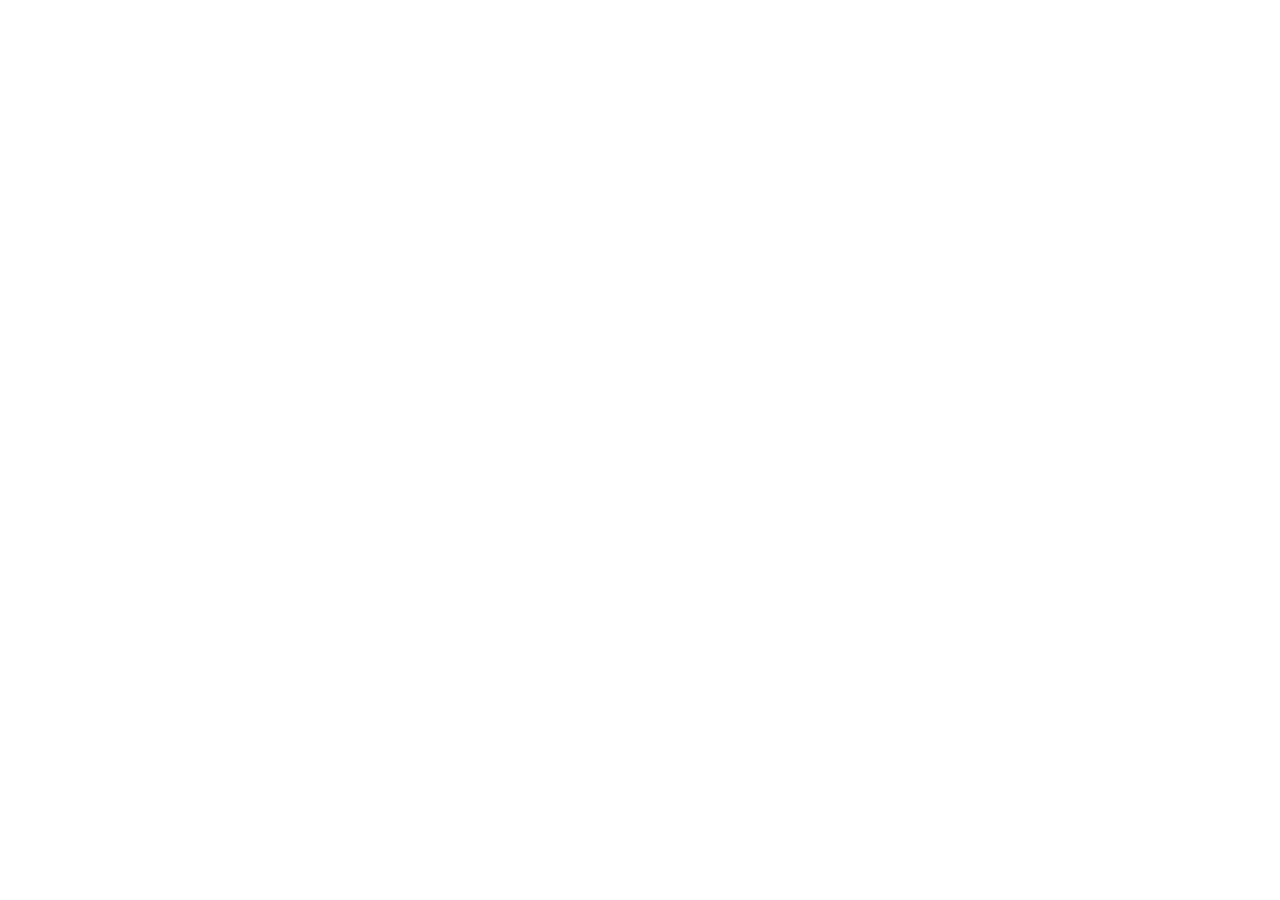
==== index.html @ c3db59fe "build" ====
<!doctype html>
<html lang="en">
  <head>
    <meta charset="UTF-8" />
    <link rel="icon" type="image/x-icon" href="./favicon.ico" />
    <meta name="viewport" content="width=device-width, initial-scale=1.0" />
    <title>Halim Djenaoucine — Full-Stack Developer & AI Integrator</title>
    <script type="module" crossorigin src="/live-ai-portfolio/assets/index-BgkI38fw.js"></script>
    <link rel="stylesheet" crossorigin href="/live-ai-portfolio/assets/styles-C-OwMD3h.css">
  </head>
  <body>
    <div id="root"></div>
    <!--
      IMPORTANT: This file is for the Vite dev server only.
      For GitHub Pages deployment, use the built output from:
        dist/live-ai-portfolio/

      Or use the GitHub Actions workflow at:
        .github/workflows/deploy.yml
    -->
  </body>
</html>
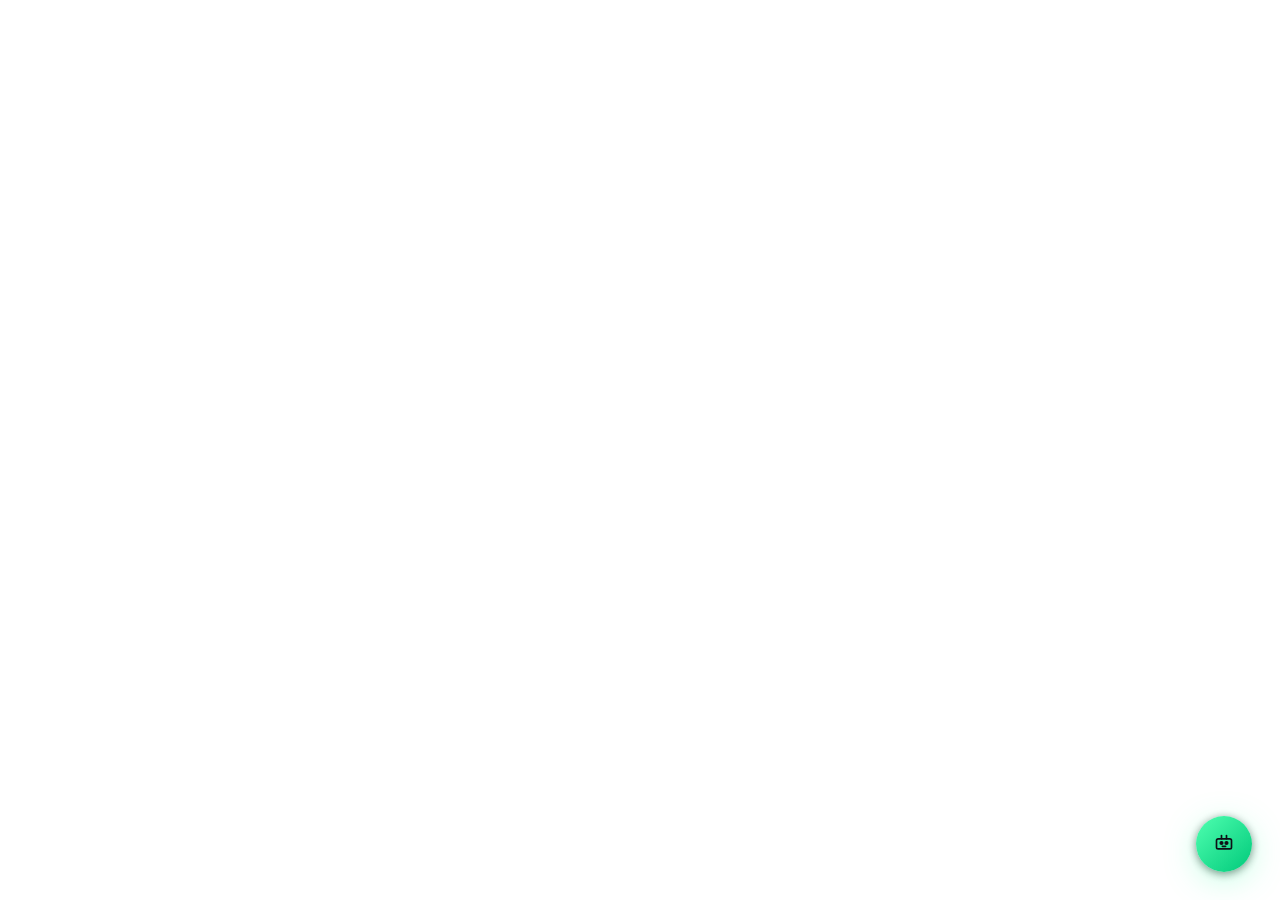
==== commit 8ba025c3: "live build" ====
--- a/index.html
+++ b/index.html
@@ -5,8 +5,8 @@
     <link rel="icon" type="image/x-icon" href="./favicon.ico" />
     <meta name="viewport" content="width=device-width, initial-scale=1.0" />
     <title>Halim Djenaoucine — Full-Stack Developer & AI Integrator</title>
-    <script type="module" crossorigin src="/live-ai-portfolio/assets/index-BgkI38fw.js"></script>
-    <link rel="stylesheet" crossorigin href="/live-ai-portfolio/assets/styles-C-OwMD3h.css">
+    <script type="module" crossorigin src="/live-ai-portfolio/assets/index-CE5rn8Zq.js"></script>
+    <link rel="stylesheet" crossorigin href="/live-ai-portfolio/assets/styles-DQMZEDX8.css">
   </head>
   <body>
     <div id="root"></div>
@@ -18,5 +18,11 @@
       Or use the GitHub Actions workflow at:
         .github/workflows/deploy.yml
     -->
+    <!--
+      Chatbot widget: vanilla Web Component with Shadow DOM.
+      Loaded as a plain script — completely outside React, Tailwind,
+      and TanStack Router to prevent the input-focus freeze.
+    -->
+    <script src="./chatbot-widget.js" defer></script>
   </body>
 </html>
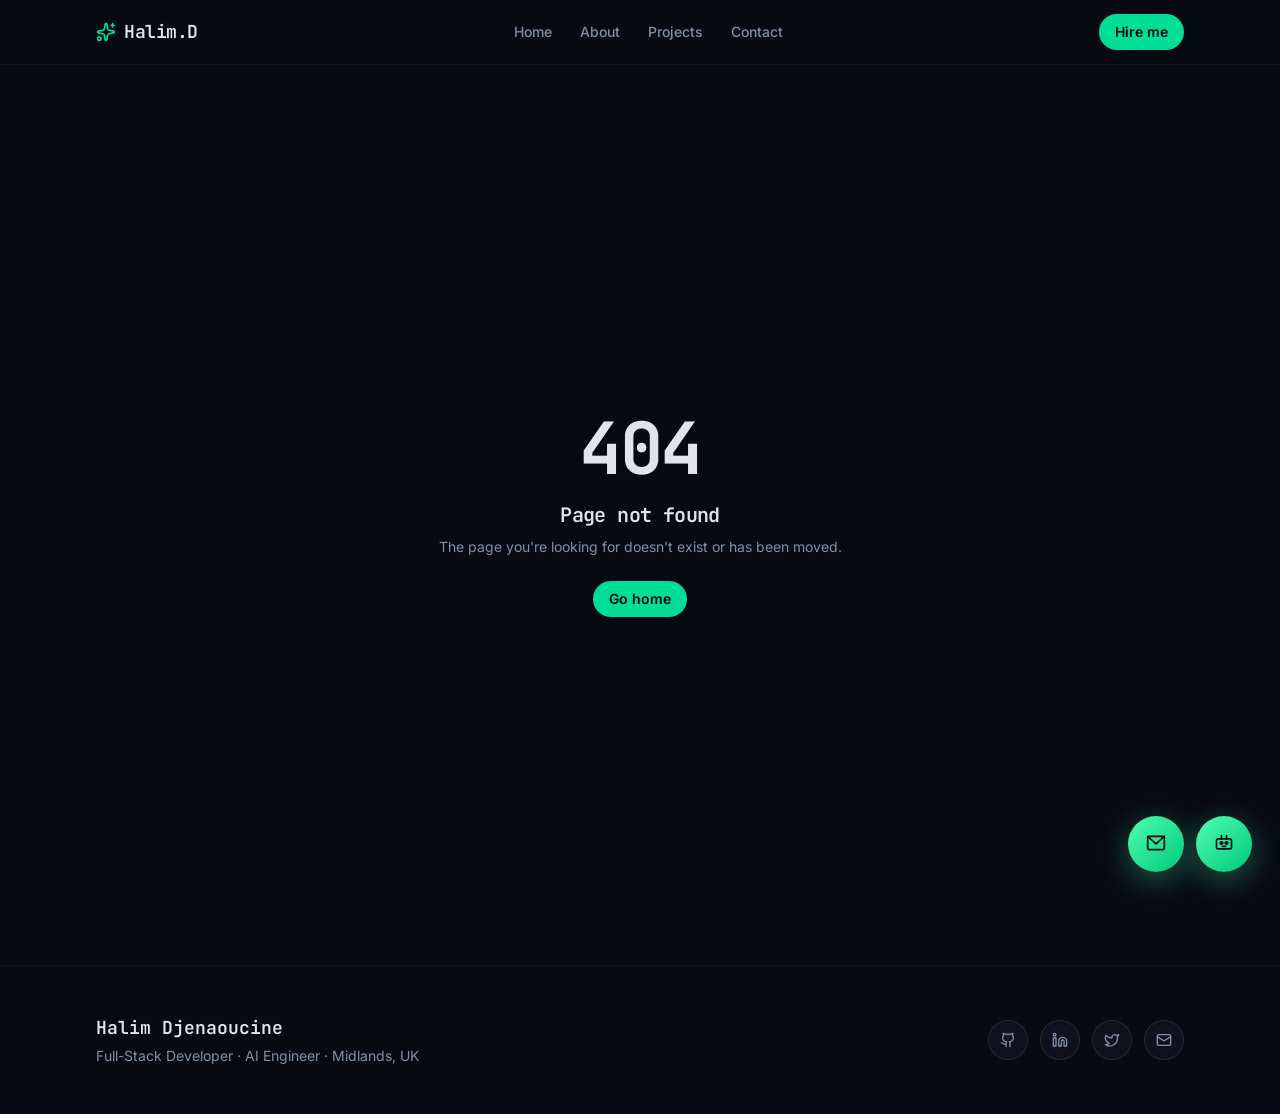
==== commit 9c664576: "SEO for Midlands/AI engineer, CV download, longer chatbot bubble, no contact bubble" ====
--- a/index.html
+++ b/index.html
@@ -2,21 +2,172 @@
 <html lang="en">
   <head>
     <meta charset="UTF-8" />
+    <meta name="viewport" content="width=device-width, initial-scale=1.0" />
     <link rel="icon" type="image/x-icon" href="./favicon.ico" />
-    <meta name="viewport" content="width=device-width, initial-scale=1.0" />
-    <title>Halim Djenaoucine — Full-Stack Developer & AI Integrator</title>
-    <script type="module" crossorigin src="/live-ai-portfolio/assets/index-CE5rn8Zq.js"></script>
-    <link rel="stylesheet" crossorigin href="/live-ai-portfolio/assets/styles-DQMZEDX8.css">
+
+    <!-- ── Primary SEO ─────────────────────────────────────────────────── -->
+    <title>Halim Djenaoucine — Full-Stack Developer &amp; AI Engineer | Midlands, UK</title>
+    <meta
+      name="description"
+      content="Halim Djenaoucine is a full-stack developer and AI engineer based in the Midlands, UK. 6+ years building PHP/Laravel, Node.js, React and React Native products, plus local LLMs, RAG pipelines and production AI integrations. Available for full-time, contract and freelance work."
+    />
+    <meta
+      name="keywords"
+      content="full-stack developer Midlands, AI engineer UK, hire full-stack developer, freelance Laravel developer, React developer UK, Node.js developer, React Native developer, RAG developer, LLM integration, AI integration Midlands, Halim Djenaoucine"
+    />
+    <meta name="author" content="Halim Djenaoucine" />
+    <meta name="robots" content="index, follow, max-image-preview:large, max-snippet:-1" />
+    <meta name="theme-color" content="#0f1117" />
+    <meta name="geo.region" content="GB" />
+
+    <!-- ── Social / Open Graph ─────────────────────────────────────────── -->
+    <meta property="og:type" content="website" />
+    <meta property="og:site_name" content="Halim Djenaoucine" />
+    <meta property="og:locale" content="en_GB" />
+    <meta
+      property="og:title"
+      content="Halim Djenaoucine — Full-Stack Developer &amp; AI Engineer | Midlands, UK"
+    />
+    <meta
+      property="og:description"
+      content="Full-stack developer and AI engineer in the Midlands, UK. Laravel, Node.js, React, React Native, local LLMs and RAG pipelines. Available for hire."
+    />
+    <meta property="og:url" content="https://halim-djenaoucine.co.uk/" />
+    <meta property="og:image" content="https://halim-djenaoucine.co.uk/og-image.jpg" />
+    <meta property="og:image:alt" content="Halim Djenaoucine — full-stack developer and AI engineer" />
+    <meta property="og:image:width" content="1200" />
+    <meta property="og:image:height" content="1200" />
+    <meta name="twitter:card" content="summary_large_image" />
+    <meta name="twitter:title" content="Halim Djenaoucine — Full-Stack Developer &amp; AI Engineer" />
+    <meta
+      name="twitter:description"
+      content="Full-stack developer and AI engineer in the Midlands, UK. Laravel, Node.js, React, React Native, local LLMs and RAG pipelines."
+    />
+    <meta name="twitter:image" content="https://halim-djenaoucine.co.uk/og-image.jpg" />
+
+    <!-- ── Structured data (Google rich results + AI answer engines) ───── -->
+    <script type="application/ld+json">
+      {
+        "@context": "https://schema.org",
+        "@graph": [
+          {
+            "@type": "Person",
+            "@id": "https://halim-djenaoucine.co.uk/#person",
+            "name": "Halim Djenaoucine",
+            "givenName": "Halim",
+            "familyName": "Djenaoucine",
+            "url": "https://halim-djenaoucine.co.uk/",
+            "image": "https://halim-djenaoucine.co.uk/og-image.jpg",
+            "email": "mailto:djenahalim@gmail.com",
+            "jobTitle": ["Full-Stack Developer", "AI Engineer"],
+            "description": "Full-stack developer and AI engineer based in the Midlands, UK, with 6+ years of experience delivering web, mobile and AI-powered products.",
+            "address": {
+              "@type": "PostalAddress",
+              "addressRegion": "Midlands",
+              "addressCountry": "GB"
+            },
+            "knowsLanguage": ["English", "French", "Arabic", "Kabyle"],
+            "knowsAbout": [
+              "Full-stack web development",
+              "Laravel",
+              "PHP",
+              "Node.js",
+              "React",
+              "Vue.js",
+              "React Native",
+              "TypeScript",
+              "PostgreSQL",
+              "MySQL",
+              "REST APIs",
+              "AI integration",
+              "Large language models (LLMs)",
+              "Retrieval-augmented generation (RAG)",
+              "Embeddings",
+              "Model fine-tuning",
+              "Local LLM deployment",
+              "Docker",
+              "CI/CD"
+            ],
+            "hasOccupation": [
+              { "@type": "Occupation", "name": "Full-Stack Developer" },
+              { "@type": "Occupation", "name": "AI Engineer" }
+            ],
+            "sameAs": [
+              "https://github.com/djenahalim",
+              "https://www.linkedin.com/in/halim-djenaoucine",
+              "https://x.com/DjenaHalim71531"
+            ]
+          },
+          {
+            "@type": "WebSite",
+            "@id": "https://halim-djenaoucine.co.uk/#website",
+            "url": "https://halim-djenaoucine.co.uk/",
+            "name": "Halim Djenaoucine — Full-Stack Developer & AI Engineer",
+            "inLanguage": "en-GB",
+            "publisher": { "@id": "https://halim-djenaoucine.co.uk/#person" }
+          },
+          {
+            "@type": "ProfessionalService",
+            "@id": "https://halim-djenaoucine.co.uk/#service",
+            "name": "Halim Djenaoucine — Full-Stack Development & AI Engineering",
+            "url": "https://halim-djenaoucine.co.uk/",
+            "image": "https://halim-djenaoucine.co.uk/og-image.jpg",
+            "email": "djenahalim@gmail.com",
+            "address": {
+              "@type": "PostalAddress",
+              "addressRegion": "Midlands",
+              "addressCountry": "GB"
+            },
+            "areaServed": [
+              { "@type": "Place", "name": "Midlands, United Kingdom" },
+              { "@type": "Place", "name": "United Kingdom" },
+              { "@type": "Place", "name": "Worldwide (remote)" }
+            ],
+            "availableLanguage": ["English", "French", "Arabic", "Kabyle"],
+            "serviceType": [
+              "Full-stack web development",
+              "Mobile app development",
+              "AI integration",
+              "LLM and RAG implementation",
+              "Custom model fine-tuning"
+            ],
+            "founder": { "@id": "https://halim-djenaoucine.co.uk/#person" }
+          }
+        ]
+      }
+    </script>
+    <script type="module" crossorigin src="/assets/index-BSxWbO5T.js"></script>
+    <link rel="stylesheet" crossorigin href="/assets/styles-D9j_j5q4.css">
   </head>
   <body>
     <div id="root"></div>
+    <!-- Fallback for crawlers/visitors without JavaScript. -->
+    <noscript>
+      <main>
+        <h1>Halim Djenaoucine — Full-Stack Developer &amp; AI Engineer</h1>
+        <p>
+          I'm Halim Djenaoucine, a full-stack developer and AI engineer based in the Midlands,
+          United Kingdom. Over 6+ years I've built web, mobile and AI-powered products with PHP,
+          Laravel, Node.js, React, Vue.js and React Native, and integrated local LLMs, RAG
+          pipelines, embeddings and fine-tuned models into production systems.
+        </p>
+        <p>Available for full-time, contract and freelance work — on-site in the Midlands or remote worldwide.</p>
+        <ul>
+          <li><a href="/about">About Halim</a></li>
+          <li><a href="/projects">Projects</a></li>
+          <li><a href="/contact">Contact</a></li>
+          <li><a href="/Halim-Djenaoucine-CV.pdf">Download CV (PDF)</a></li>
+          <li><a href="mailto:djenahalim@gmail.com">djenahalim@gmail.com</a></li>
+          <li><a href="https://github.com/djenahalim">GitHub</a></li>
+          <li><a href="https://www.linkedin.com/in/halim-djenaoucine">LinkedIn</a></li>
+        </ul>
+      </main>
+    </noscript>
     <!--
       IMPORTANT: This file is for the Vite dev server only.
-      For GitHub Pages deployment, use the built output from:
-        dist/live-ai-portfolio/
-
-      Or use the GitHub Actions workflow at:
-        .github/workflows/deploy.yml
+      For GitHub Pages deployment, use the built output from: dist/
+      (published via the djenahalim/live-ai-portfolio repo at
+      https://halim-djenaoucine.co.uk/).
     -->
     <!--
       Chatbot widget: vanilla Web Component with Shadow DOM.
@@ -24,5 +175,10 @@
       and TanStack Router to prevent the input-focus freeze.
     -->
     <script src="./chatbot-widget.js" defer></script>
+    <!--
+      Contact form widget: vanilla Web Component with Shadow DOM.
+      Mirrors the chatbot's look & feel with inline CSS isolation.
+    -->
+    <script src="./contact-widget.js" defer></script>
   </body>
 </html>
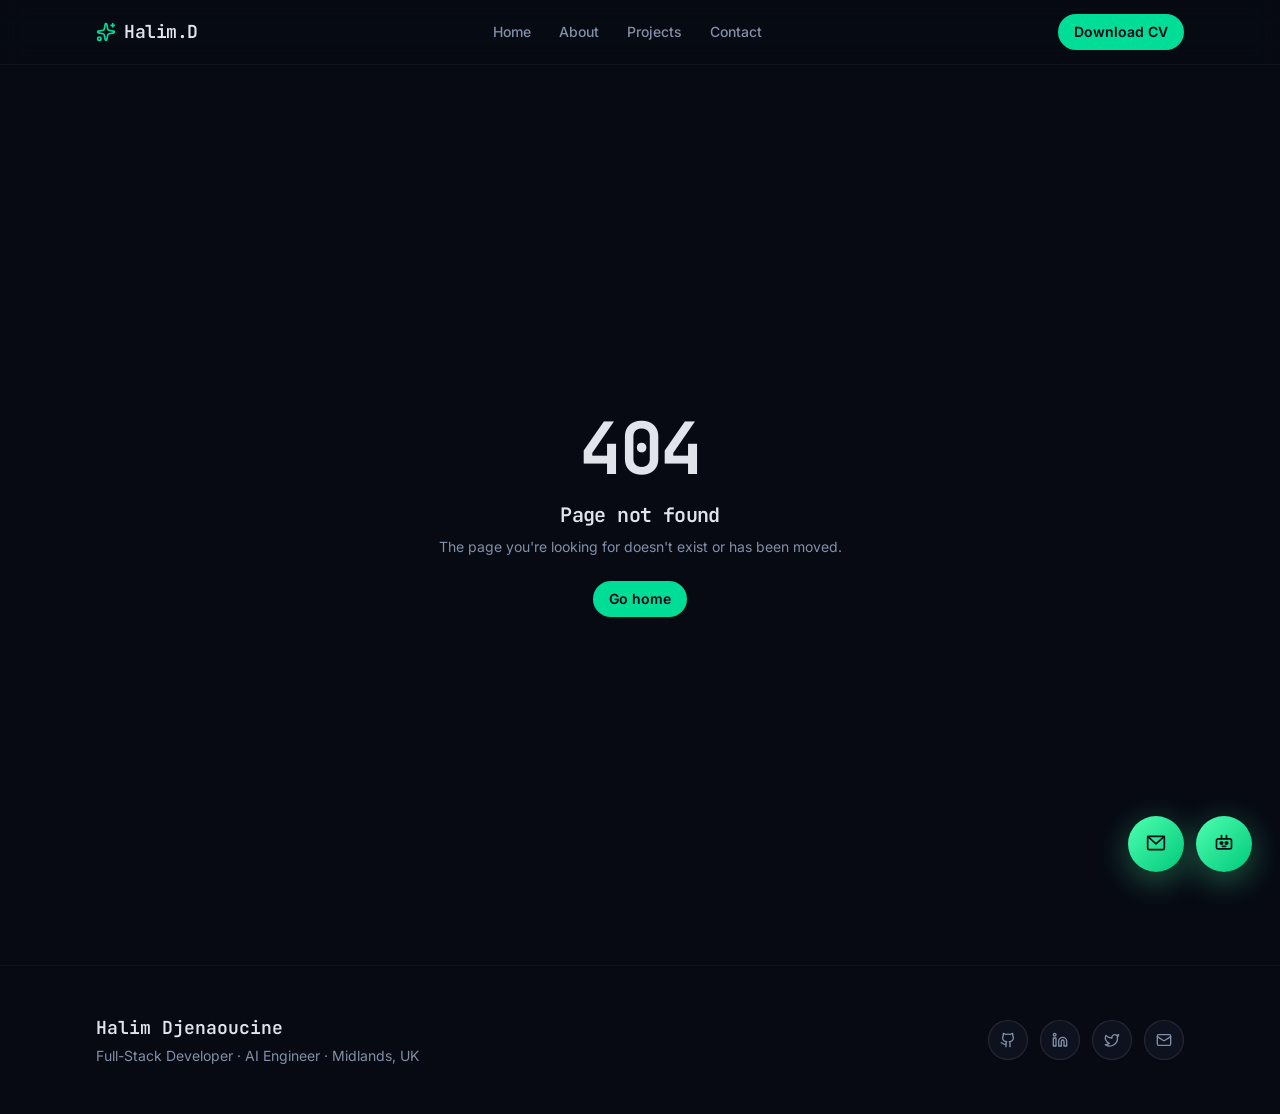
==== commit 93aefad9: "Rename Hire me to Download CV; add CV download to hero" ====
--- a/index.html
+++ b/index.html
@@ -3,7 +3,7 @@
   <head>
     <meta charset="UTF-8" />
     <meta name="viewport" content="width=device-width, initial-scale=1.0" />
-    <link rel="icon" type="image/x-icon" href="./favicon.ico" />
+    <link rel="icon" type="image/x-icon" href="/favicon.ico" />
 
     <!-- ── Primary SEO ─────────────────────────────────────────────────── -->
     <title>Halim Djenaoucine — Full-Stack Developer &amp; AI Engineer | Midlands, UK</title>
@@ -33,17 +33,17 @@
       content="Full-stack developer and AI engineer in the Midlands, UK. Laravel, Node.js, React, React Native, local LLMs and RAG pipelines. Available for hire."
     />
     <meta property="og:url" content="https://halim-djenaoucine.co.uk/" />
-    <meta property="og:image" content="https://halim-djenaoucine.co.uk/og-image.jpg" />
+    <meta property="og:image" content="https://halim-djenaoucine.co.uk/og-image.png" />
     <meta property="og:image:alt" content="Halim Djenaoucine — full-stack developer and AI engineer" />
     <meta property="og:image:width" content="1200" />
-    <meta property="og:image:height" content="1200" />
+    <meta property="og:image:height" content="630" />
     <meta name="twitter:card" content="summary_large_image" />
     <meta name="twitter:title" content="Halim Djenaoucine — Full-Stack Developer &amp; AI Engineer" />
     <meta
       name="twitter:description"
       content="Full-stack developer and AI engineer in the Midlands, UK. Laravel, Node.js, React, React Native, local LLMs and RAG pipelines."
     />
-    <meta name="twitter:image" content="https://halim-djenaoucine.co.uk/og-image.jpg" />
+    <meta name="twitter:image" content="https://halim-djenaoucine.co.uk/og-image.png" />
 
     <!-- ── Structured data (Google rich results + AI answer engines) ───── -->
     <script type="application/ld+json">
@@ -57,7 +57,7 @@
             "givenName": "Halim",
             "familyName": "Djenaoucine",
             "url": "https://halim-djenaoucine.co.uk/",
-            "image": "https://halim-djenaoucine.co.uk/og-image.jpg",
+            "image": "https://halim-djenaoucine.co.uk/og-image.png",
             "email": "mailto:djenahalim@gmail.com",
             "jobTitle": ["Full-Stack Developer", "AI Engineer"],
             "description": "Full-stack developer and AI engineer based in the Midlands, UK, with 6+ years of experience delivering web, mobile and AI-powered products.",
@@ -111,7 +111,7 @@
             "@id": "https://halim-djenaoucine.co.uk/#service",
             "name": "Halim Djenaoucine — Full-Stack Development & AI Engineering",
             "url": "https://halim-djenaoucine.co.uk/",
-            "image": "https://halim-djenaoucine.co.uk/og-image.jpg",
+            "image": "https://halim-djenaoucine.co.uk/og-image.png",
             "email": "djenahalim@gmail.com",
             "address": {
               "@type": "PostalAddress",
@@ -136,7 +136,7 @@
         ]
       }
     </script>
-    <script type="module" crossorigin src="/assets/index-BSxWbO5T.js"></script>
+    <script type="module" crossorigin src="/assets/index-D2zctiGc.js"></script>
     <link rel="stylesheet" crossorigin href="/assets/styles-D9j_j5q4.css">
   </head>
   <body>
@@ -174,11 +174,11 @@
       Loaded as a plain script — completely outside React, Tailwind,
       and TanStack Router to prevent the input-focus freeze.
     -->
-    <script src="./chatbot-widget.js" defer></script>
+    <script src="/chatbot-widget.js" defer></script>
     <!--
       Contact form widget: vanilla Web Component with Shadow DOM.
       Mirrors the chatbot's look & feel with inline CSS isolation.
     -->
-    <script src="./contact-widget.js" defer></script>
+    <script src="/contact-widget.js" defer></script>
   </body>
 </html>
